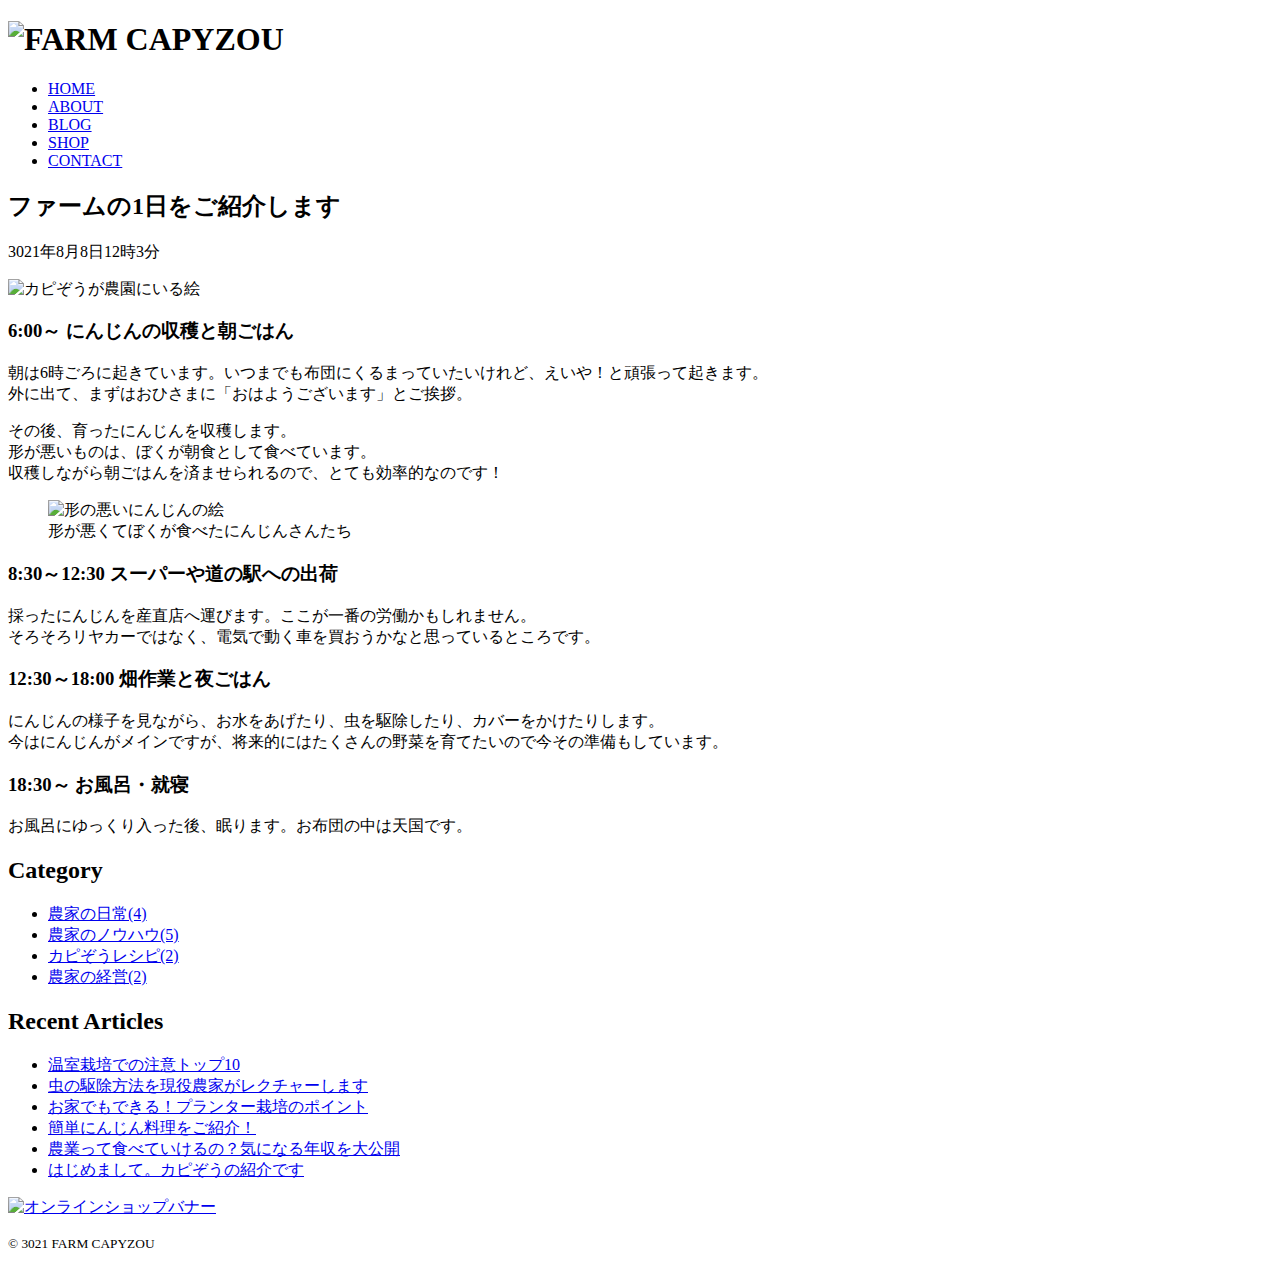
==== chapter6/index.html @ d581c2e3 "6章" ====
<!DOCTYPE html>
<html lang="ja">
  <head>
    <meta charset="UTF-8">
    <link rel="stylesheet" href="css/reset.css">
    <link rel="stylesheet" href="css/style.css">
    <title>FARM CAPYZOU</title>
  </head>
  <body>
    <header>
      <h1><img src="images/logo.png" alt="FARM CAPYZOU"></h1>
      <nav>
        <ul>
          <li><a href="#">HOME</a></li>
          <li><a href="#">ABOUT</a></li>
          <li><a href="#">BLOG</a></li>
          <li><a href="#">SHOP</a></li>
          <li><a href="#">CONTACT</a></li>
        </ul>
      </nav>
    </header>
    <main>
      <article>
        <h2>ファームの1日をご紹介します</h2>
        <p>
          <time datetime="3021-08-08T12:03">
            3021年8月8日12時3分
          </time>
        </p>
        <p>
          <img src="images/eyecatch.png" alt="カピぞうが農園にいる絵">
        </p>
        <section>
          <h3>6:00～ にんじんの収穫と朝ごはん</h3>
          <p>朝は6時ごろに起きています。いつまでも布団にくるまっていたいけれど、えいや！と頑張って起きます。<br>外に出て、まずはおひさまに「おはようございます」とご挨拶。</p>
          <p>
            その後、育ったにんじんを収穫します。<br>
            形が悪いものは、ぼくが朝食として食べています。<br>
            収穫しながら朝ごはんを済ませられるので、とても効率的なのです！<br>
          </p>
          <figure>
            <img src="images/carrots.png" alt="形の悪いにんじんの絵">
            <figcaption>形が悪くてぼくが食べたにんじんさんたち</figcaption>
          </figure>
        </section>
        <section>
          <h3>8:30～12:30 スーパーや道の駅への出荷</h3>
          <p>採ったにんじんを産直店へ運びます。ここが一番の労働かもしれません。<br>そろそろリヤカーではなく、電気で動く車を買おうかなと思っているところです。</p>
        </section>
        <section>
          <h3>12:30～18:00 畑作業と夜ごはん</h3>
          <p>にんじんの様子を見ながら、お水をあげたり、虫を駆除したり、カバーをかけたりします。<br>今はにんじんがメインですが、将来的にはたくさんの野菜を育てたいので今その準備もしています。</p>
        </section>
        <section>
          <h3>18:30～ お風呂・就寝</h3>
          <p>お風呂にゆっくり入った後、眠ります。お布団の中は天国です。</p>
        </section>
      </article>
    </main>
    <aside>
      <nav>
        <h2>Category</h2>
        <ul>
          <li><a href="#">農家の日常(4)</a></li>
          <li><a href="#">農家のノウハウ(5)</a></li>
          <li><a href="#">カピぞうレシピ(2)</a></li>
          <li><a href="#">農家の経営(2)</a></li>
        </ul>
      </nav>
      <nav>
        <h2>Recent Articles</h2>
        <ul>
          <li><a href="#">温室栽培での注意トップ10</a></li>
          <li><a href="#">虫の駆除方法を現役農家がレクチャーします</a></li>
          <li><a href="#">お家でもできる！プランター栽培のポイント</a></li>
          <li><a href="#">簡単にんじん料理をご紹介！</a></li>
          <li><a href="#">農業って食べていけるの？気になる年収を大公開</a></li>
          <li><a href="#">はじめまして。カピぞうの紹介です</a></li>
        </ul>
      </nav>
      <p>
        <a href="#"><img src="images/side_banner.png" alt="オンラインショップバナー"></a>
      </p>
    </aside>
    <footer>
      <p><small>© 3021 FARM CAPYZOU</small></p>
    </footer>
  </body>
</html>
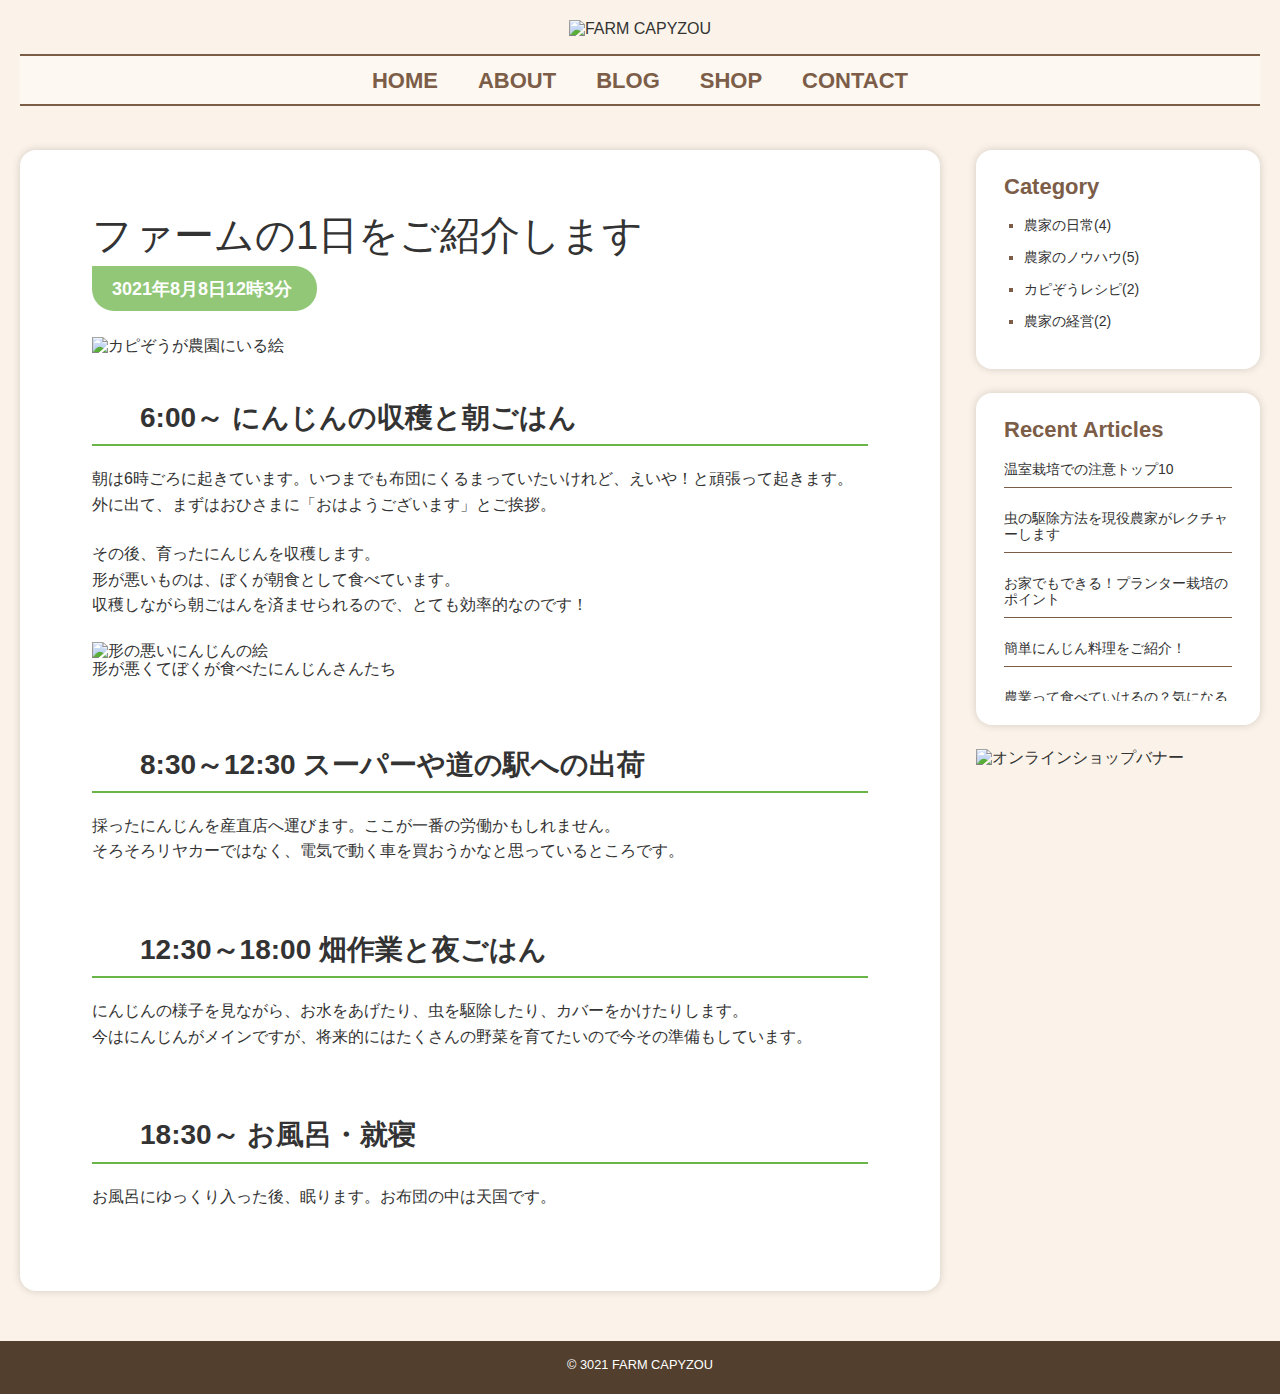
==== commit 08c1feef: "6章" ====
--- a/chapter6/index.html
+++ b/chapter6/index.html
@@ -19,69 +19,81 @@
         </ul>
       </nav>
     </header>
-    <main>
-      <article>
-        <h2>ファームの1日をご紹介します</h2>
+
+    <div>
+      <main>
+        <article>
+          <h2>ファームの1日をご紹介します</h2>
+          <p class="postdate">
+            <time datetime="3021-08-08T12:03">
+              3021年8月8日12時3分
+            </time>
+          </p>
+          
+          <p class="eyecatch">
+            <img src="images/eyecatch.png" alt="カピぞうが農園にいる絵">
+          </p>
+          
+          <section>
+            <h3>6:00～ にんじんの収穫と朝ごはん</h3>
+            <p>朝は6時ごろに起きています。いつまでも布団にくるまっていたいけれど、えいや！と頑張って起きます。<br>外に出て、まずはおひさまに「おはようございます」とご挨拶。</p>
+            <p>
+              その後、育ったにんじんを収穫します。<br>
+              形が悪いものは、ぼくが朝食として食べています。<br>
+              収穫しながら朝ごはんを済ませられるので、とても効率的なのです！<br>
+            </p>
+            <figure>
+              <img src="images/carrots.png" alt="形の悪いにんじんの絵">
+              <figcaption>形が悪くてぼくが食べたにんじんさんたち</figcaption>
+            </figure>
+          </section>
+          
+          <section>
+            <h3>8:30～12:30 スーパーや道の駅への出荷</h3>
+            <p>採ったにんじんを産直店へ運びます。ここが一番の労働かもしれません。<br>そろそろリヤカーではなく、電気で動く車を買おうかなと思っているところです。</p>
+          </section>
+          
+          <section>
+            <h3>12:30～18:00 畑作業と夜ごはん</h3>
+            <p>にんじんの様子を見ながら、お水をあげたり、虫を駆除したり、カバーをかけたりします。<br>今はにんじんがメインですが、将来的にはたくさんの野菜を育てたいので今その準備もしています。</p>
+          </section>
+          
+          <section>
+            <h3>18:30～ お風呂・就寝</h3>
+            <p>お風呂にゆっくり入った後、眠ります。お布団の中は天国です。</p>
+          </section>
+        </article>
+      </main>
+      
+      <aside>
+        <nav class="categoryNav">
+          <h2>Category</h2>
+          <ul>
+            <li><a href="#">農家の日常(4)</a></li>
+            <li><a href="#">農家のノウハウ(5)</a></li>
+            <li><a href="#">カピぞうレシピ(2)</a></li>
+            <li><a href="#">農家の経営(2)</a></li>
+          </ul>
+        </nav>
+        
+        <nav class="recentNav">
+          <h2>Recent Articles</h2>
+          <ul>
+            <li><a href="#">温室栽培での注意トップ10</a></li>
+            <li><a href="#">虫の駆除方法を現役農家がレクチャーします</a></li>
+            <li><a href="#">お家でもできる！プランター栽培のポイント</a></li>
+            <li><a href="#">簡単にんじん料理をご紹介！</a></li>
+            <li><a href="#">農業って食べていけるの？気になる年収を大公開</a></li>
+            <li><a href="#">はじめまして。カピぞうの紹介です</a></li>
+          </ul>
+        </nav>
+        
         <p>
-          <time datetime="3021-08-08T12:03">
-            3021年8月8日12時3分
-          </time>
+          <a href="#"><img src="images/side_banner.png" alt="オンラインショップバナー"></a>
         </p>
-        <p>
-          <img src="images/eyecatch.png" alt="カピぞうが農園にいる絵">
-        </p>
-        <section>
-          <h3>6:00～ にんじんの収穫と朝ごはん</h3>
-          <p>朝は6時ごろに起きています。いつまでも布団にくるまっていたいけれど、えいや！と頑張って起きます。<br>外に出て、まずはおひさまに「おはようございます」とご挨拶。</p>
-          <p>
-            その後、育ったにんじんを収穫します。<br>
-            形が悪いものは、ぼくが朝食として食べています。<br>
-            収穫しながら朝ごはんを済ませられるので、とても効率的なのです！<br>
-          </p>
-          <figure>
-            <img src="images/carrots.png" alt="形の悪いにんじんの絵">
-            <figcaption>形が悪くてぼくが食べたにんじんさんたち</figcaption>
-          </figure>
-        </section>
-        <section>
-          <h3>8:30～12:30 スーパーや道の駅への出荷</h3>
-          <p>採ったにんじんを産直店へ運びます。ここが一番の労働かもしれません。<br>そろそろリヤカーではなく、電気で動く車を買おうかなと思っているところです。</p>
-        </section>
-        <section>
-          <h3>12:30～18:00 畑作業と夜ごはん</h3>
-          <p>にんじんの様子を見ながら、お水をあげたり、虫を駆除したり、カバーをかけたりします。<br>今はにんじんがメインですが、将来的にはたくさんの野菜を育てたいので今その準備もしています。</p>
-        </section>
-        <section>
-          <h3>18:30～ お風呂・就寝</h3>
-          <p>お風呂にゆっくり入った後、眠ります。お布団の中は天国です。</p>
-        </section>
-      </article>
-    </main>
-    <aside>
-      <nav>
-        <h2>Category</h2>
-        <ul>
-          <li><a href="#">農家の日常(4)</a></li>
-          <li><a href="#">農家のノウハウ(5)</a></li>
-          <li><a href="#">カピぞうレシピ(2)</a></li>
-          <li><a href="#">農家の経営(2)</a></li>
-        </ul>
-      </nav>
-      <nav>
-        <h2>Recent Articles</h2>
-        <ul>
-          <li><a href="#">温室栽培での注意トップ10</a></li>
-          <li><a href="#">虫の駆除方法を現役農家がレクチャーします</a></li>
-          <li><a href="#">お家でもできる！プランター栽培のポイント</a></li>
-          <li><a href="#">簡単にんじん料理をご紹介！</a></li>
-          <li><a href="#">農業って食べていけるの？気になる年収を大公開</a></li>
-          <li><a href="#">はじめまして。カピぞうの紹介です</a></li>
-        </ul>
-      </nav>
-      <p>
-        <a href="#"><img src="images/side_banner.png" alt="オンラインショップバナー"></a>
-      </p>
-    </aside>
+      </aside>
+    </div>
+
     <footer>
       <p><small>© 3021 FARM CAPYZOU</small></p>
     </footer>
--- a/chapter6/css/style.css
+++ b/chapter6/css/style.css
@@ -0,0 +1,127 @@
+@charset "utf-8";
+
+body {
+  background-color: #fbf3e9;
+  font-size: 16px;
+  font-family: 'arial','Hiragino Sans','Meiryo',sans-serif;
+  color: #333333;
+}
+header {
+  width: 1240px;
+  margin: 0 auto 44px;
+}
+h1 {
+  text-align: center;
+  padding: 20px 0 16px;
+}
+header nav ul {
+  display: flex;
+  justify-content: center;
+  border-top: 2px solid #7c5d48;
+  border-bottom: 2px solid #7c5d48;
+  background-color: rgba(255,255,255,0.42);
+  padding: 12px 0px 10px;
+}
+header nav ul li {
+  margin: 0 20px;
+}
+header nav ul li a {
+  font-size: 22px;
+  font-weight: bold;
+  color: #7c5d48;
+}
+header nav ul li a:hover {
+  text-decoration: underline double;
+}
+div {
+  width: 1240px;
+  margin: 0 auto 50px;
+  display: flex;
+  justify-content: space-between;
+}
+main {
+  flex-basis: 920px;
+  background-color: #fff;
+  border-radius: 16px;
+  padding: 62px 72px 32px 72px;
+  box-shadow: 0px 0px 8px rgba(0,0,0,0.16);
+}
+aside {
+  flex-basis: 284px;
+}
+aside nav {
+  border-radius: 16px;
+  background-color: #fff;
+  box-shadow: 0px 0px 8px rgba(0,0,0,0.16);
+  padding: 24px 28px;
+  margin-bottom: 24px;
+}
+aside nav h2 {
+  margin-bottom: 18px;
+  font-size: 22px;
+  font-weight: bold;
+  color: #7c5d48;
+}
+aside nav ul {
+  font-size: 14px;
+}
+.categoryNav ul li {
+  list-style-type: square;
+  color: #7c5d48;
+  margin: 0 0 16px 20px;
+}
+.categoryNav ul li a {
+  color: #333;
+}
+.recentNav ul li {
+  border-bottom: 1px solid #7c5d48;
+  padding-bottom: 10px;
+  margin-bottom: 22px;
+}
+.recentNav ul {
+  height: 240px;
+  overflow: hidden scroll;
+}
+article h2 {
+  font-size: 40px;
+  font-weight: 500;
+  margin-bottom: 8px;
+}
+time {
+  background-color: #91c777;
+  border-radius: 0px 22px 22px 22px;
+  font-size: 18px;
+  font-weight: bold;
+  color: #fff;
+  padding: 13px 25px 12px 20px;
+  display: inline-block;
+}
+.postdate {
+  margin-bottom: 26px;
+}
+.eyecatch {
+  margin-bottom: 26px;
+}
+article h3 {
+  border-bottom: 2px solid #6ab547;
+  margin-bottom: 20px;
+  font-size: 28px;
+  font-weight: 600;
+  background-image: url(../images/h2_icon.png);
+  background-repeat: no-repeat;
+  background-position: left bottom;
+  padding: 20px 10px 10px 48px;
+}
+article section p {
+  line-height: 1.6;
+  margin-bottom: 24px;
+}
+article section {
+  margin-bottom: 50px;
+}
+footer {
+  background-color: #523f2e;
+  color: #fff;
+  text-align: center;
+  padding: 14px 10px 20px;
+}